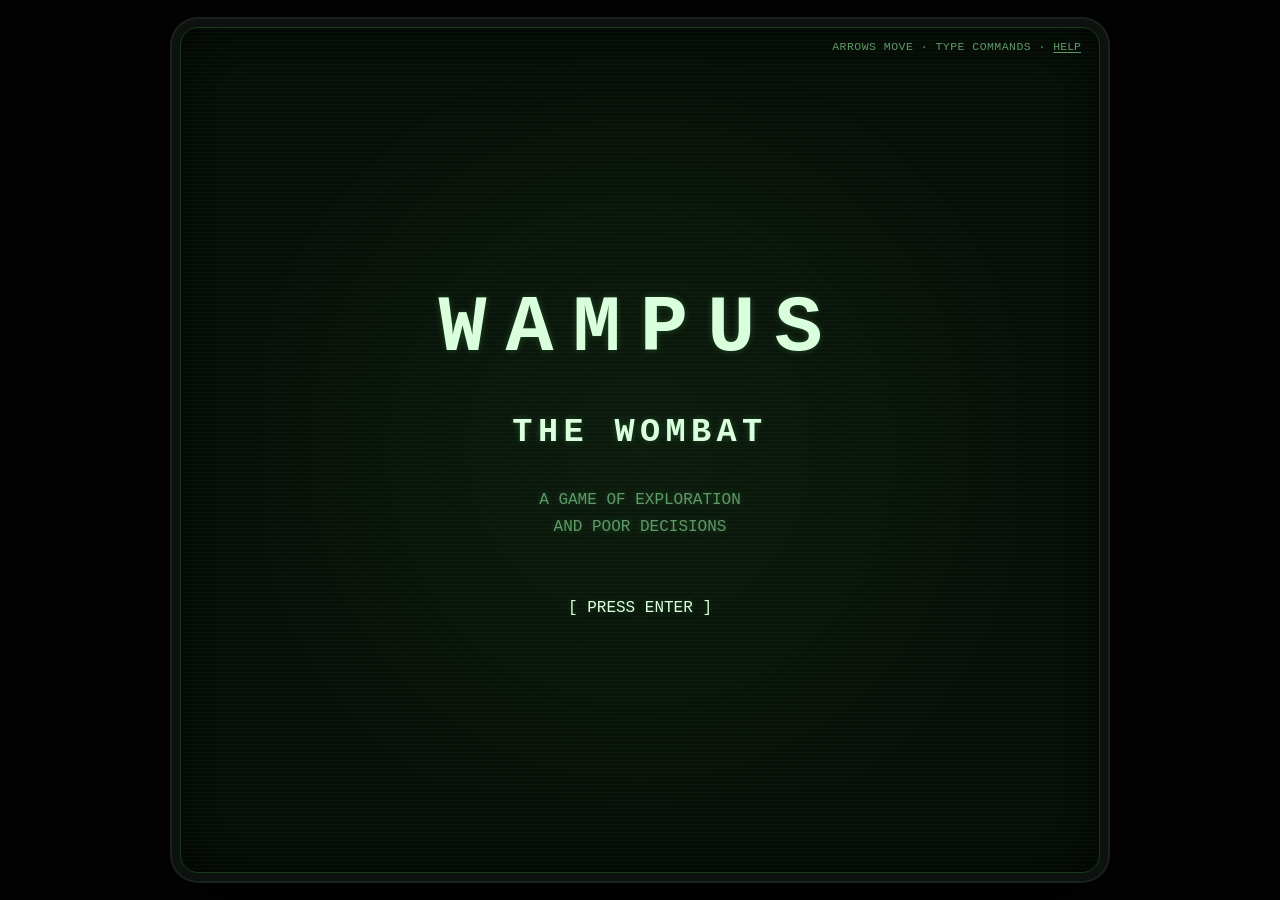
==== index.html @ d89a3628 "Migrate Wampus prototype and prepare Playtest 1 Co-authored-by: Cursor <cursoragent@cursor.com>" ====
<!doctype html>
<html lang="en">
<head>
<meta charset="utf-8">
<meta name="viewport" content="width=device-width,initial-scale=1">
<title>Wampus the Wombat</title>
<link rel="stylesheet" href="css/style.css">
</head>
<body>
<main class="terminal">
  <div id="cornerHint">ARROWS MOVE · TYPE COMMANDS · <button id="helpBtn" type="button">HELP</button></div>
  <section id="title" class="screen title">
    <h1>WAMPUS<br><span style="font-size:.42em;letter-spacing:.16em">THE WOMBAT</span></h1>
    <div class="sub">A GAME OF EXPLORATION<br>AND POOR DECISIONS</div>
    <div class="press">[ PRESS ENTER ]</div>
  </section>

  <section id="game" class="screen game hidden">
    <div class="mapwrap">
      <pre id="map"></pre>
    </div>
    <div class="console">
      <div id="onboarding">
        ARROW KEYS MOVE. TYPE SIMPLE COMMANDS.
        TRY: LOOK, SHOUT, JUMP, HELP
      </div>
      <div id="contextline"></div>
      <div id="inventory"></div>
      <div id="log"></div>
      <div class="prompt"><span>&gt;</span><input id="cmd" autocomplete="off" autocorrect="off" autocapitalize="off" spellcheck="false"></div>
    </div>
  </section>
</main>

<script src="js/rooms.js"></script>
<script src="js/game.js"></script>
<script src="js/parser.js"></script>
</body>
</html>
---- css/style.css ----
:root{
    --bg:#020302;
    --screen:#071008;
    --fg:#aaffb1;
    --hi:#d9ffdd;
    --dim:#5d9a65;
  }
  *{box-sizing:border-box}
  html,body{margin:0;width:100%;height:100%;overflow:hidden;background:var(--bg)}
  body{
    height:100vh;display:grid;place-items:center;padding:10px;
    font-family:"Courier New",Courier,monospace;color:var(--fg)
  }
  .terminal{
    width:min(920px,97vw);height:min(94vh,860px);padding:20px 24px;border-radius:18px;
    background:radial-gradient(circle at center,rgba(80,180,90,.07),transparent 65%),var(--screen);
    border:1px solid #173a1b;
    box-shadow:0 0 0 8px #0d120e,0 0 0 10px #1b211c,0 24px 80px rgba(0,0,0,.82),inset 0 0 70px rgba(0,0,0,.7);
    position:relative;overflow:hidden
  }
  .terminal:after{
    content:"";position:absolute;inset:0;pointer-events:none;
    background:repeating-linear-gradient(to bottom,rgba(255,255,255,.018) 0 1px,transparent 1px 4px)
  }
  #cornerHint{
    position:absolute;top:12px;right:18px;z-index:5;
    color:var(--dim);font-size:.72rem;letter-spacing:.04em
  }
  #helpBtn{
    font:inherit;color:var(--dim);background:transparent;border:0;padding:0;
    cursor:pointer;text-decoration:underline;text-underline-offset:2px
  }
  #helpBtn:hover{color:var(--fg)}
  .screen{position:relative;z-index:1;height:100%;min-height:0;text-shadow:0 0 7px rgba(120,255,130,.22)}
  .hidden{display:none!important}
  .title{display:flex;height:100%;flex-direction:column;align-items:center;justify-content:center;text-align:center}
  h1{margin:0;color:var(--hi);font-size:clamp(2.4rem,8vw,5rem);letter-spacing:.24em}
  .sub{margin-top:22px;color:var(--dim);line-height:1.7}
  .press{margin-top:58px;color:var(--hi);animation:blink 1s steps(1) infinite}
  @keyframes blink{50%{opacity:0}}
  .game{display:grid;grid-template-rows:34% 66%;gap:10px;height:100%;min-height:0}
  .mapwrap{display:grid;place-items:center;border-bottom:1px solid rgba(100,180,110,.2);padding:4px 0 10px;min-height:0;overflow:hidden}
  #map{margin:0;white-space:pre;color:var(--hi);font-size:clamp(11px,1.35vw,16px);line-height:1.00}
  .console{min-height:0;display:flex;flex-direction:column}
  #onboarding{
    color:var(--dim);font-size:.78rem;line-height:1.45;margin-bottom:10px;
    letter-spacing:.02em
  }
  #inventory{
    color:var(--dim);font-size:.78rem;line-height:1.4;margin-bottom:8px;
    border-bottom:1px solid rgba(100,180,110,.14);padding-bottom:8px
  }
  #contextline{
    color:var(--dim);font-size:.76rem;line-height:1.4;margin-bottom:6px;
    letter-spacing:.03em
  }
  #log{
    white-space:pre-wrap;line-height:1.28;flex:1;min-height:0;overflow:hidden;
    padding-right:4px;padding-bottom:5px;font-size:.88rem
  }
  .historybar{
    display:flex;justify-content:flex-end;gap:8px;margin:-2px 0 5px;
    font-size:.68rem;color:var(--dim)
  }
  .historybar button{
    font:inherit;color:var(--dim);background:transparent;border:0;padding:0;
    cursor:pointer;text-decoration:underline;text-underline-offset:2px
  }
  .historybar button:hover{color:var(--fg)}
  .prompt{margin-top:12px;display:flex;gap:8px;align-items:center;color:var(--hi)}
  #cmd{
    flex:1;border:0;outline:0;background:transparent;color:var(--hi);font:inherit;
    caret-color:var(--hi);text-transform:uppercase
  }
  @media(max-width:700px){
    body{padding:4px}
    .terminal{width:99vw;height:98vh;padding:16px 12px}
    .game{grid-template-rows:31% 69%}
    #map{font-size:11px}
    #log{font-size:.82rem}
    #cornerHint{font-size:.62rem;right:10px}
  }
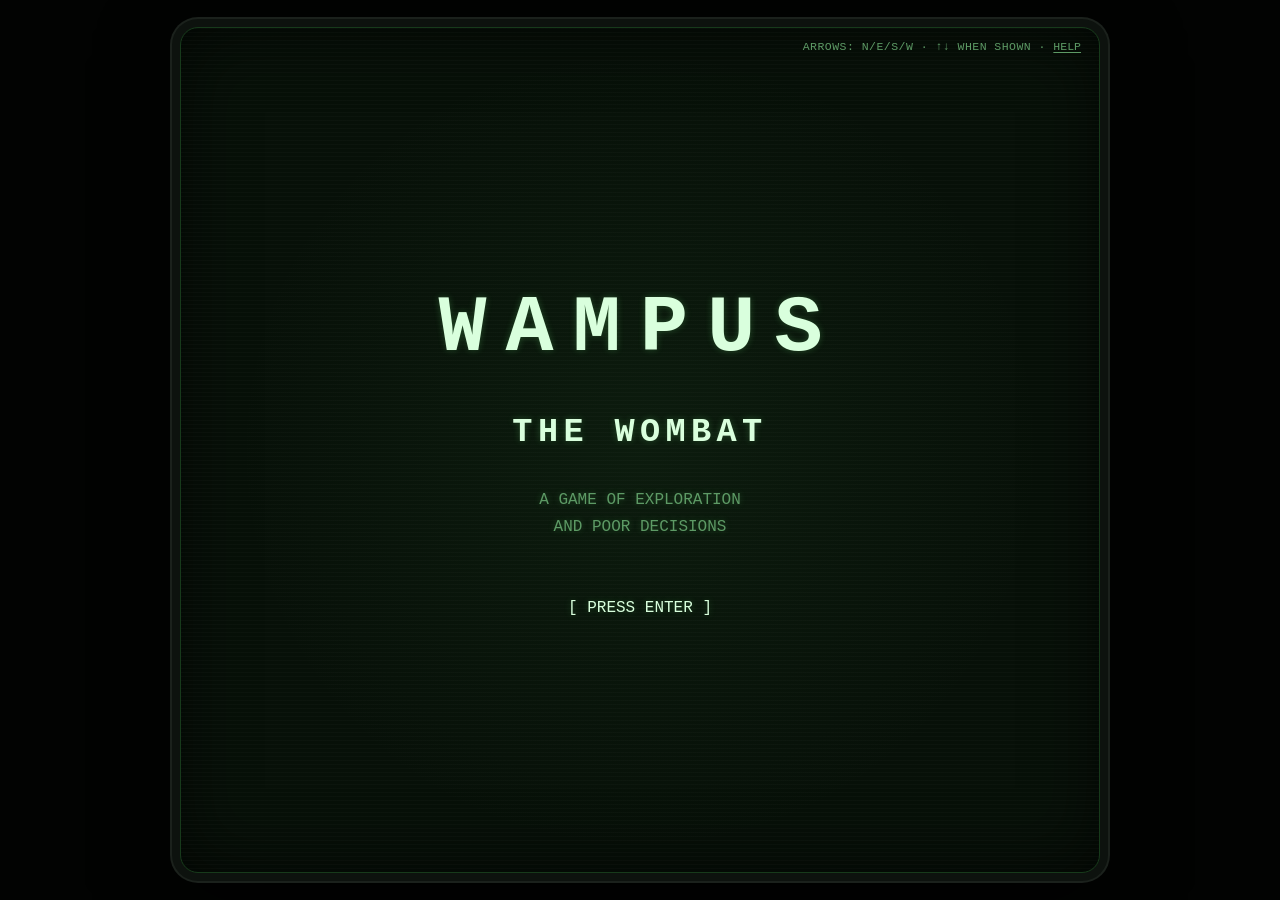
==== commit dd42d569: "Polish navigation and interactions for external playtest Co-authored-by: Cursor <cursoragent@cursor." ====
--- a/index.html
+++ b/index.html
@@ -8,7 +8,7 @@
 </head>
 <body>
 <main class="terminal">
-  <div id="cornerHint">ARROWS MOVE · TYPE COMMANDS · <button id="helpBtn" type="button">HELP</button></div>
+  <div id="cornerHint">ARROWS: N/E/S/W · ↑↓ WHEN SHOWN · <button id="helpBtn" type="button">HELP</button></div>
   <section id="title" class="screen title">
     <h1>WAMPUS<br><span style="font-size:.42em;letter-spacing:.16em">THE WOMBAT</span></h1>
     <div class="sub">A GAME OF EXPLORATION<br>AND POOR DECISIONS</div>
@@ -18,6 +18,7 @@
   <section id="game" class="screen game hidden">
     <div class="mapwrap">
       <pre id="map"></pre>
+      <div id="exitbar" class="exitbar hidden" aria-label="Available exits"></div>
     </div>
     <div class="console">
       <div id="onboarding">
--- a/css/style.css
+++ b/css/style.css
@@ -39,8 +39,20 @@
   .press{margin-top:58px;color:var(--hi);animation:blink 1s steps(1) infinite}
   @keyframes blink{50%{opacity:0}}
   .game{display:grid;grid-template-rows:34% 66%;gap:10px;height:100%;min-height:0}
-  .mapwrap{display:grid;place-items:center;border-bottom:1px solid rgba(100,180,110,.2);padding:4px 0 10px;min-height:0;overflow:hidden}
+  .mapwrap{display:flex;flex-direction:column;align-items:center;justify-content:center;border-bottom:1px solid rgba(100,180,110,.2);padding:4px 0 8px;min-height:0;overflow:hidden;gap:6px}
   #map{margin:0;white-space:pre;color:var(--hi);font-size:clamp(11px,1.35vw,16px);line-height:1.00}
+  .exitbar{display:flex;flex-direction:column;align-items:center;gap:4px;flex-shrink:0}
+  .exitbar.hidden{display:none!important}
+  .exitbar-row{display:flex;flex-wrap:wrap;justify-content:center;gap:6px}
+  .exitbar-row.exitbar-vertical{margin-top:2px}
+  .exitbtn{
+    font:inherit;font-size:.72rem;letter-spacing:.04em;color:var(--hi);
+    background:rgba(20,50,24,.85);border:1px solid rgba(100,180,110,.35);
+    border-radius:4px;padding:3px 8px;cursor:pointer;line-height:1.2
+  }
+  .exitbtn:hover{border-color:var(--fg);color:var(--hi)}
+  .exitbtn:focus{outline:1px solid var(--dim);outline-offset:2px}
+  .exitbtn-vertical{color:var(--hi);border-color:rgba(140,220,150,.45)}
   .console{min-height:0;display:flex;flex-direction:column}
   #onboarding{
     color:var(--dim);font-size:.78rem;line-height:1.45;margin-bottom:10px;
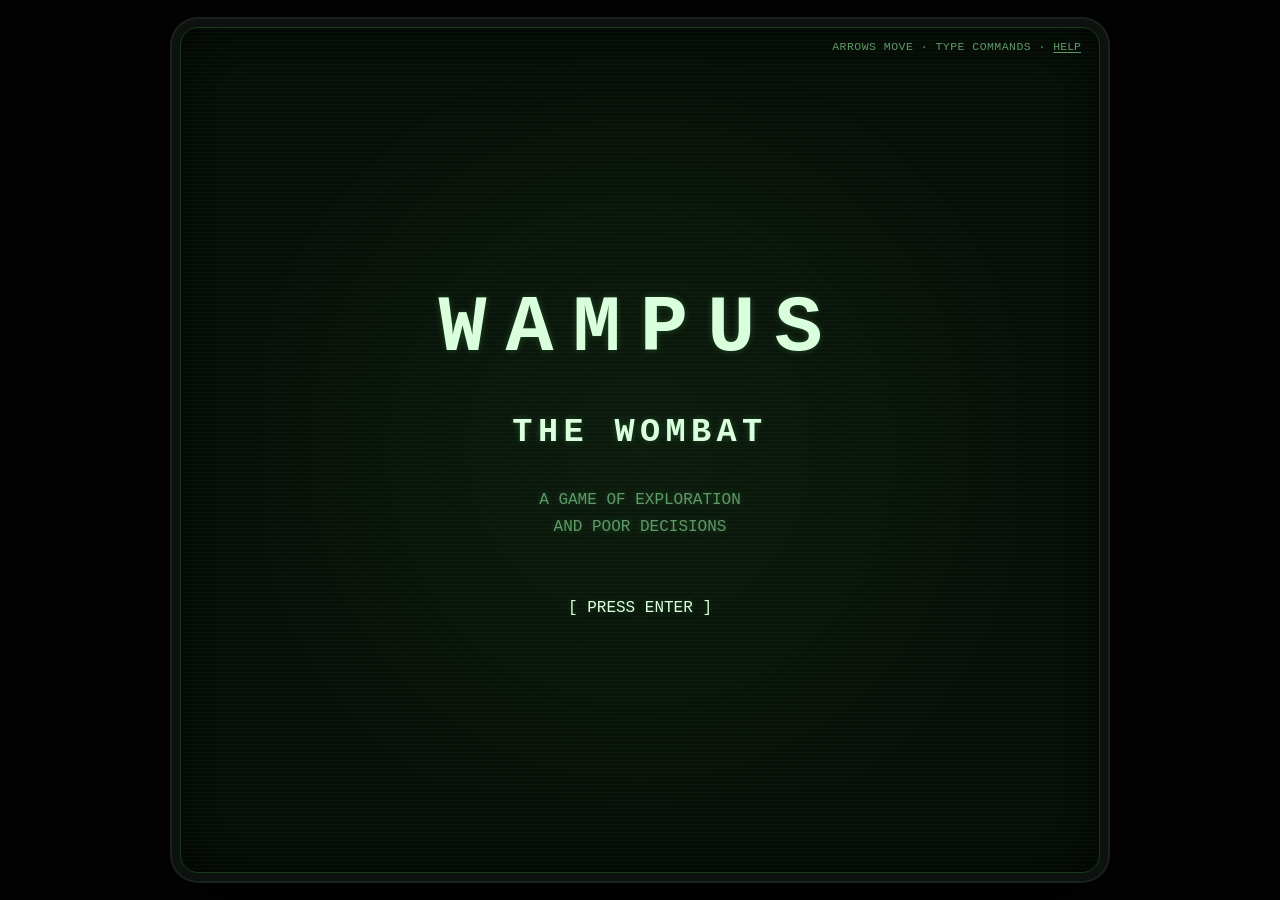
==== commit bd27aeb1: "Simplify navigation UI and fix room context display Co-authored-by: Cursor <cursoragent@cursor.com>" ====
--- a/index.html
+++ b/index.html
@@ -8,7 +8,7 @@
 </head>
 <body>
 <main class="terminal">
-  <div id="cornerHint">ARROWS: N/E/S/W · ↑↓ WHEN SHOWN · <button id="helpBtn" type="button">HELP</button></div>
+  <div id="cornerHint">ARROWS MOVE · TYPE COMMANDS · <button id="helpBtn" type="button">HELP</button></div>
   <section id="title" class="screen title">
     <h1>WAMPUS<br><span style="font-size:.42em;letter-spacing:.16em">THE WOMBAT</span></h1>
     <div class="sub">A GAME OF EXPLORATION<br>AND POOR DECISIONS</div>
@@ -18,16 +18,16 @@
   <section id="game" class="screen game hidden">
     <div class="mapwrap">
       <pre id="map"></pre>
-      <div id="exitbar" class="exitbar hidden" aria-label="Available exits"></div>
     </div>
     <div class="console">
-      <div id="onboarding">
-        ARROW KEYS MOVE. TYPE SIMPLE COMMANDS.
-        TRY: LOOK, SHOUT, JUMP, HELP
+      <div id="contextline"></div>
+      <div id="exitline"></div>
+      <div id="roomdesc"></div>
+      <div id="response"></div>
+      <div id="inventory"></div>
+      <div id="finishedBar" class="hidden">
+        <button id="playAgainBtn" type="button" class="playagain">PLAY AGAIN</button>
       </div>
-      <div id="contextline"></div>
-      <div id="inventory"></div>
-      <div id="log"></div>
       <div class="prompt"><span>&gt;</span><input id="cmd" autocomplete="off" autocorrect="off" autocapitalize="off" spellcheck="false"></div>
     </div>
   </section>
--- a/css/style.css
+++ b/css/style.css
@@ -39,47 +39,40 @@
   .press{margin-top:58px;color:var(--hi);animation:blink 1s steps(1) infinite}
   @keyframes blink{50%{opacity:0}}
   .game{display:grid;grid-template-rows:34% 66%;gap:10px;height:100%;min-height:0}
-  .mapwrap{display:flex;flex-direction:column;align-items:center;justify-content:center;border-bottom:1px solid rgba(100,180,110,.2);padding:4px 0 8px;min-height:0;overflow:hidden;gap:6px}
+  .mapwrap{display:grid;place-items:center;border-bottom:1px solid rgba(100,180,110,.2);padding:4px 0 10px;min-height:0;overflow:hidden}
   #map{margin:0;white-space:pre;color:var(--hi);font-size:clamp(11px,1.35vw,16px);line-height:1.00}
-  .exitbar{display:flex;flex-direction:column;align-items:center;gap:4px;flex-shrink:0}
-  .exitbar.hidden{display:none!important}
-  .exitbar-row{display:flex;flex-wrap:wrap;justify-content:center;gap:6px}
-  .exitbar-row.exitbar-vertical{margin-top:2px}
-  .exitbtn{
-    font:inherit;font-size:.72rem;letter-spacing:.04em;color:var(--hi);
-    background:rgba(20,50,24,.85);border:1px solid rgba(100,180,110,.35);
-    border-radius:4px;padding:3px 8px;cursor:pointer;line-height:1.2
+  .console{min-height:0;display:flex;flex-direction:column}
+  #contextline{
+    color:var(--hi);font-size:.78rem;line-height:1.35;margin-bottom:2px;
+    letter-spacing:.06em
   }
-  .exitbtn:hover{border-color:var(--fg);color:var(--hi)}
-  .exitbtn:focus{outline:1px solid var(--dim);outline-offset:2px}
-  .exitbtn-vertical{color:var(--hi);border-color:rgba(140,220,150,.45)}
-  .console{min-height:0;display:flex;flex-direction:column}
-  #onboarding{
-    color:var(--dim);font-size:.78rem;line-height:1.45;margin-bottom:10px;
-    letter-spacing:.02em
+  #exitline{
+    color:var(--dim);font-size:.72rem;line-height:1.35;margin-bottom:8px;
+    letter-spacing:.04em
   }
+  #roomdesc{
+    white-space:pre-wrap;line-height:1.26;flex:1;min-height:0;overflow:hidden;
+    padding-right:4px;font-size:.84rem;color:var(--fg);margin-bottom:6px
+  }
+  #response{
+    white-space:pre-wrap;line-height:1.26;max-height:28%;min-height:2.2em;overflow:hidden;
+    padding-right:4px;font-size:.84rem;color:var(--hi);margin-bottom:6px;
+    border-top:1px solid rgba(100,180,110,.12);padding-top:6px
+  }
+  #response:empty{display:none}
   #inventory{
-    color:var(--dim);font-size:.78rem;line-height:1.4;margin-bottom:8px;
-    border-bottom:1px solid rgba(100,180,110,.14);padding-bottom:8px
+    color:var(--dim);font-size:.78rem;line-height:1.4;margin-bottom:6px;
+    border-bottom:1px solid rgba(100,180,110,.14);padding-bottom:6px
   }
-  #contextline{
-    color:var(--dim);font-size:.76rem;line-height:1.4;margin-bottom:6px;
-    letter-spacing:.03em
+  #finishedBar{margin-bottom:8px;text-align:center}
+  .playagain{
+    font:inherit;font-size:.82rem;letter-spacing:.12em;color:var(--hi);
+    background:transparent;border:1px solid rgba(100,180,110,.45);
+    border-radius:4px;padding:6px 14px;cursor:pointer;
+    animation:blink 1.2s steps(1) infinite
   }
-  #log{
-    white-space:pre-wrap;line-height:1.28;flex:1;min-height:0;overflow:hidden;
-    padding-right:4px;padding-bottom:5px;font-size:.88rem
-  }
-  .historybar{
-    display:flex;justify-content:flex-end;gap:8px;margin:-2px 0 5px;
-    font-size:.68rem;color:var(--dim)
-  }
-  .historybar button{
-    font:inherit;color:var(--dim);background:transparent;border:0;padding:0;
-    cursor:pointer;text-decoration:underline;text-underline-offset:2px
-  }
-  .historybar button:hover{color:var(--fg)}
-  .prompt{margin-top:12px;display:flex;gap:8px;align-items:center;color:var(--hi)}
+  .playagain:hover{border-color:var(--fg)}
+  .prompt{margin-top:8px;display:flex;gap:8px;align-items:center;color:var(--hi)}
   #cmd{
     flex:1;border:0;outline:0;background:transparent;color:var(--hi);font:inherit;
     caret-color:var(--hi);text-transform:uppercase
@@ -89,6 +82,6 @@
     .terminal{width:99vw;height:98vh;padding:16px 12px}
     .game{grid-template-rows:31% 69%}
     #map{font-size:11px}
-    #log{font-size:.82rem}
+    #roomdesc,#response{font-size:.8rem}
     #cornerHint{font-size:.62rem;right:10px}
-  }+  }
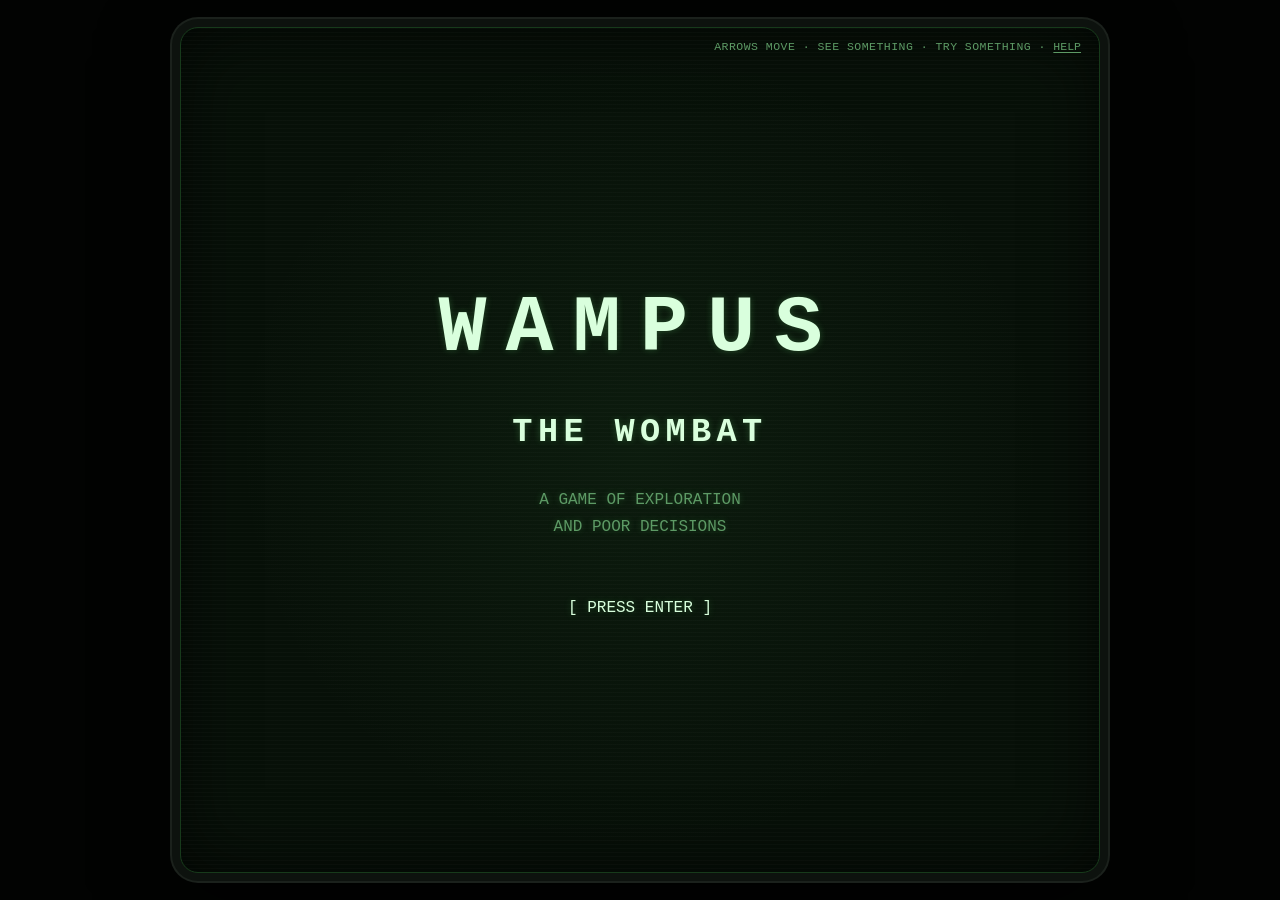
==== commit 093ba81c: "Improve onboarding from first external playtest Co-authored-by: Cursor <cursoragent@cursor.com>" ====
--- a/index.html
+++ b/index.html
@@ -8,11 +8,11 @@
 </head>
 <body>
 <main class="terminal">
-  <div id="cornerHint">ARROWS MOVE · TYPE COMMANDS · <button id="helpBtn" type="button">HELP</button></div>
+  <div id="cornerHint">ARROWS MOVE · SEE SOMETHING · TRY SOMETHING · <button id="helpBtn" type="button">HELP</button></div>
   <section id="title" class="screen title">
     <h1>WAMPUS<br><span style="font-size:.42em;letter-spacing:.16em">THE WOMBAT</span></h1>
     <div class="sub">A GAME OF EXPLORATION<br>AND POOR DECISIONS</div>
-    <div class="press">[ PRESS ENTER ]</div>
+    <div id="startPrompt" class="press" role="button" tabindex="0">[ PRESS ENTER ]</div>
   </section>
 
   <section id="game" class="screen game hidden">
--- a/css/style.css
+++ b/css/style.css
@@ -36,7 +36,7 @@
   .title{display:flex;height:100%;flex-direction:column;align-items:center;justify-content:center;text-align:center}
   h1{margin:0;color:var(--hi);font-size:clamp(2.4rem,8vw,5rem);letter-spacing:.24em}
   .sub{margin-top:22px;color:var(--dim);line-height:1.7}
-  .press{margin-top:58px;color:var(--hi);animation:blink 1s steps(1) infinite}
+  .press{margin-top:58px;color:var(--hi);animation:blink 1s steps(1) infinite;cursor:pointer;-webkit-tap-highlight-color:transparent}
   @keyframes blink{50%{opacity:0}}
   .game{display:grid;grid-template-rows:34% 66%;gap:10px;height:100%;min-height:0}
   .mapwrap{display:grid;place-items:center;border-bottom:1px solid rgba(100,180,110,.2);padding:4px 0 10px;min-height:0;overflow:hidden}
@@ -55,11 +55,36 @@
     padding-right:4px;font-size:.84rem;color:var(--fg);margin-bottom:6px
   }
   #response{
-    white-space:pre-wrap;line-height:1.26;max-height:28%;min-height:2.2em;overflow:hidden;
+    white-space:pre-wrap;line-height:1.26;max-height:28%;min-height:2.2em;
+    overflow-x:hidden;overflow-y:auto;
     padding-right:4px;font-size:.84rem;color:var(--hi);margin-bottom:6px;
     border-top:1px solid rgba(100,180,110,.12);padding-top:6px
   }
   #response:empty{display:none}
+  .game.prototype-complete{
+    grid-template-rows:1fr
+  }
+  .game.prototype-complete .mapwrap{display:none}
+  .game.prototype-complete #roomdesc{display:none}
+  .game.prototype-complete #inventory{display:none}
+  .game.prototype-complete #exitline{display:none}
+  .game.prototype-complete .console{
+    justify-content:center;text-align:center;padding-top:8px
+  }
+  .game.prototype-complete #contextline{
+    margin-bottom:12px;color:var(--dim)
+  }
+  .game.prototype-complete #response{
+    flex:0 1 auto;max-height:none;overflow:visible;
+    border-top:0;padding-top:0;margin-bottom:16px;
+    line-height:1.32;font-size:.86rem
+  }
+  .game.prototype-complete #finishedBar{
+    margin-bottom:16px
+  }
+  .game.prototype-complete .prompt{
+    justify-content:center;max-width:420px;margin:0 auto;width:100%
+  }
   #inventory{
     color:var(--dim);font-size:.78rem;line-height:1.4;margin-bottom:6px;
     border-bottom:1px solid rgba(100,180,110,.14);padding-bottom:6px
